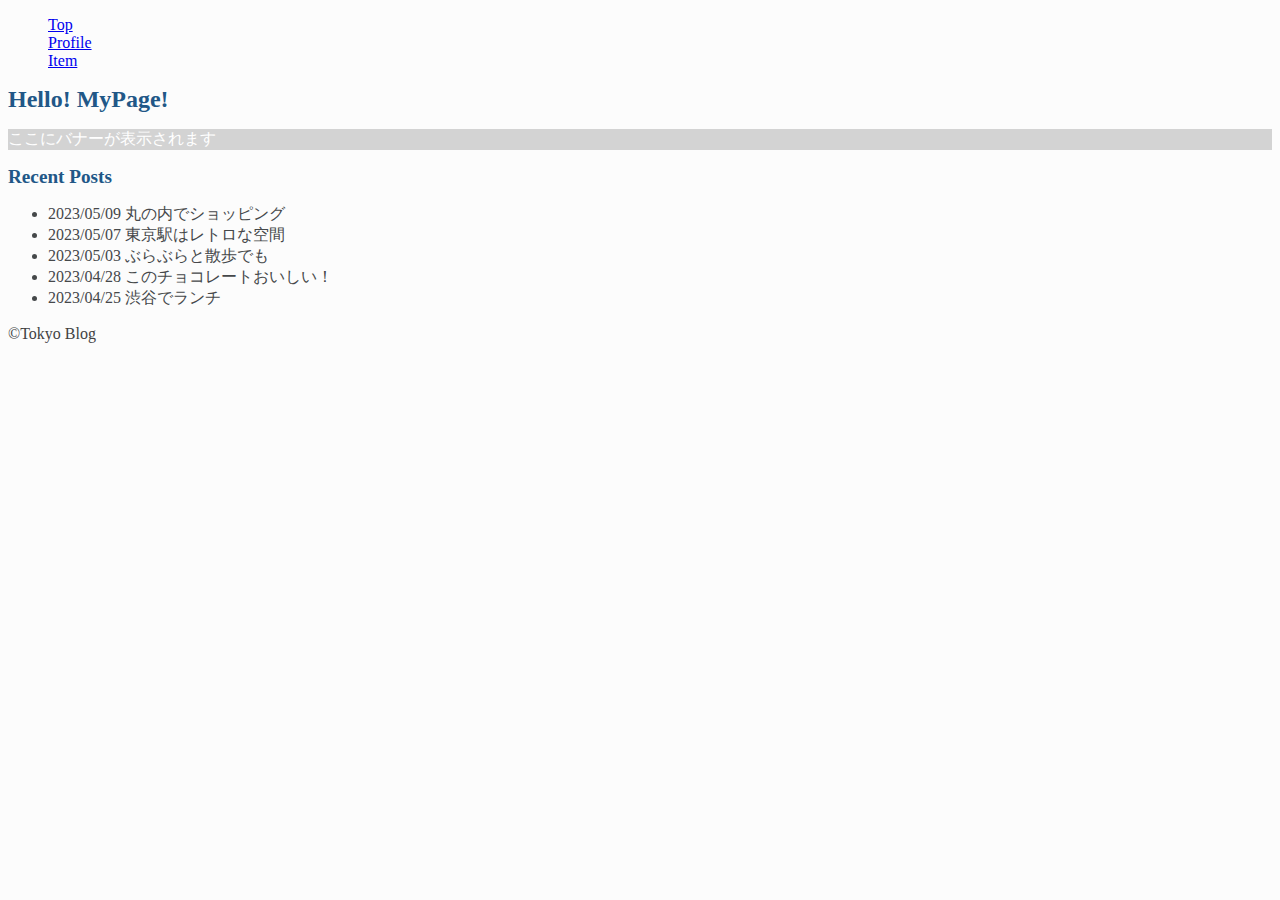
==== index.html @ a3609afc "add span" ====
<!DOCTYPE html>
<html lang="en">

<head>
    <meta charset="UTF-8">
    <meta http-equiv="X-UA-Compatible" content="IE=edge">
    <meta name="viewport" content="width=device-width, initial-scale=1.0">
    <title>My Page</title>
    <link rel="stylesheet" href="css/style.css">
</head>

<body>
    <header>
        <nav>
            <ul>
                <li>
                    <a href="./">Top</a>
                </li>
                <li>
                    <a href="profile.html">Profile</a>
                </li>
                <li>
                    <a href="item.html">Item</a>
                </li>
            </ul>
        </nav>
    </header>

    <main id="top">
        <h1>Hello! MyPage!</h1>
        <!-- section.banner.background -->
        <section class="banner background">
            ここにバナーが表示されます
        </section>

        <h2>Recent Posts</h2>
        <!-- id: # -->
        <!-- class: . -->
        <section id="latest-posts" class="container">
            <ul>
                <li>
                    <!-- span.date-label -->
                    <span class="date-label">2023/05/09</span>
                    丸の内でショッピング
                </li>
                <li>
                    <span class="date-label">2023/05/07</span>
                    東京駅はレトロな空間
                </li>
                <li>
                    <span class="date-label">2023/05/03</span>
                    ぶらぶらと散歩でも
                </li>
                <li>
                    <span class="date-label">2023/04/28</span>
                    このチョコレートおいしい！
                </li>
                <li>
                    <span class="date-label">2023/04/25</span>
                    渋谷でランチ
                </li>
            </ul>
        </section>
    </main>

    <footer>
        &copy;Tokyo Blog
    </footer>
</body>

</html>
---- css/style.css ----
body {
    color: rgb(65, 66, 67);
    background: #fcfcfc;
    /* font-family: 'Hiragino Kaku Gothic ProN', 'ヒラギノ角ゴ ProN W3', 'メイリオ', 'Meiryo', "Helvetica Neue", sans-serif; */
    font-family: "Times New Roman", "YuMincho", "Hiragino Mincho ProN", "Yu Mincho", "MS PMincho", serif;
}

h1 {
    color: rgb(33, 87, 135);
    /* 16px x 1.5 = 24px */
    font-size: 1.5em;
    /* font-size: 24px; */
}

h2 {
    color: rgb(33, 87, 135);
    font-size: 1.2em;
}

/* class=banner */
.banner {
    color: white;
    background: lightgray;
}

/* id=latest-posts */
#latest-posts {
    color: rgb(69, 72, 74);
}

/* headerタグのliだけ指定 */
header li {
    list-style: none;
}
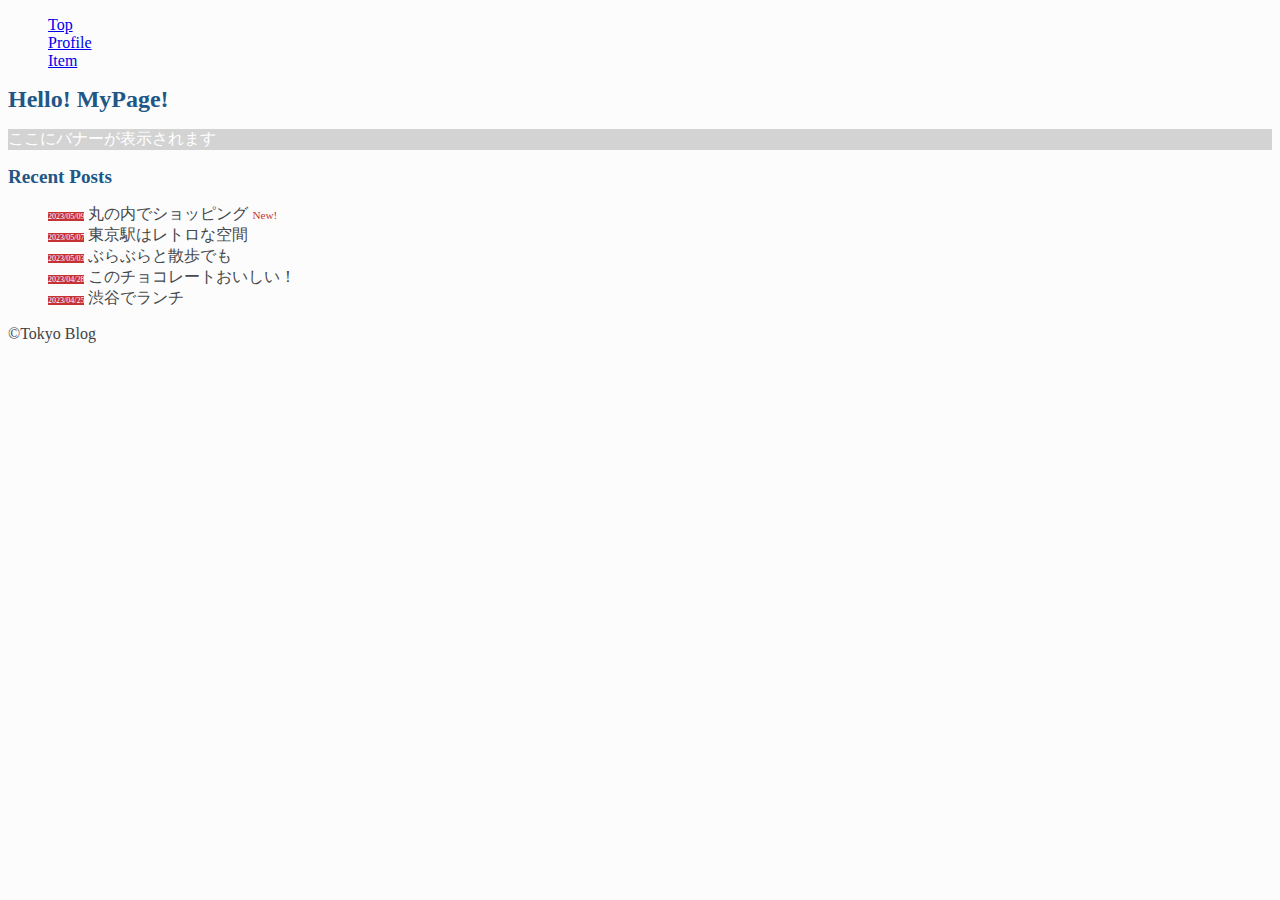
==== commit 667b7c7e: "add new" ====
--- a/index.html
+++ b/index.html
@@ -42,6 +42,8 @@
                     <!-- span.date-label -->
                     <span class="date-label">2023/05/09</span>
                     丸の内でショッピング
+                    <!-- span.new -->
+                    <span class="new">New!</span>
                 </li>
                 <li>
                     <span class="date-label">2023/05/07</span>
--- a/css/style.css
+++ b/css/style.css
@@ -31,4 +31,20 @@
 /* headerタグのliだけ指定 */
 header li {
     list-style: none;
+}
+
+.date-label {
+    /* background-color: #c63131; */
+    background: #c63131;
+    color: #ffffff;
+    font-size: 0.5rem;
+}
+
+.new {
+    color: #c63131;
+    font-size: 0.7rem;
+}
+
+#latest-posts li {
+    list-style: none;
 }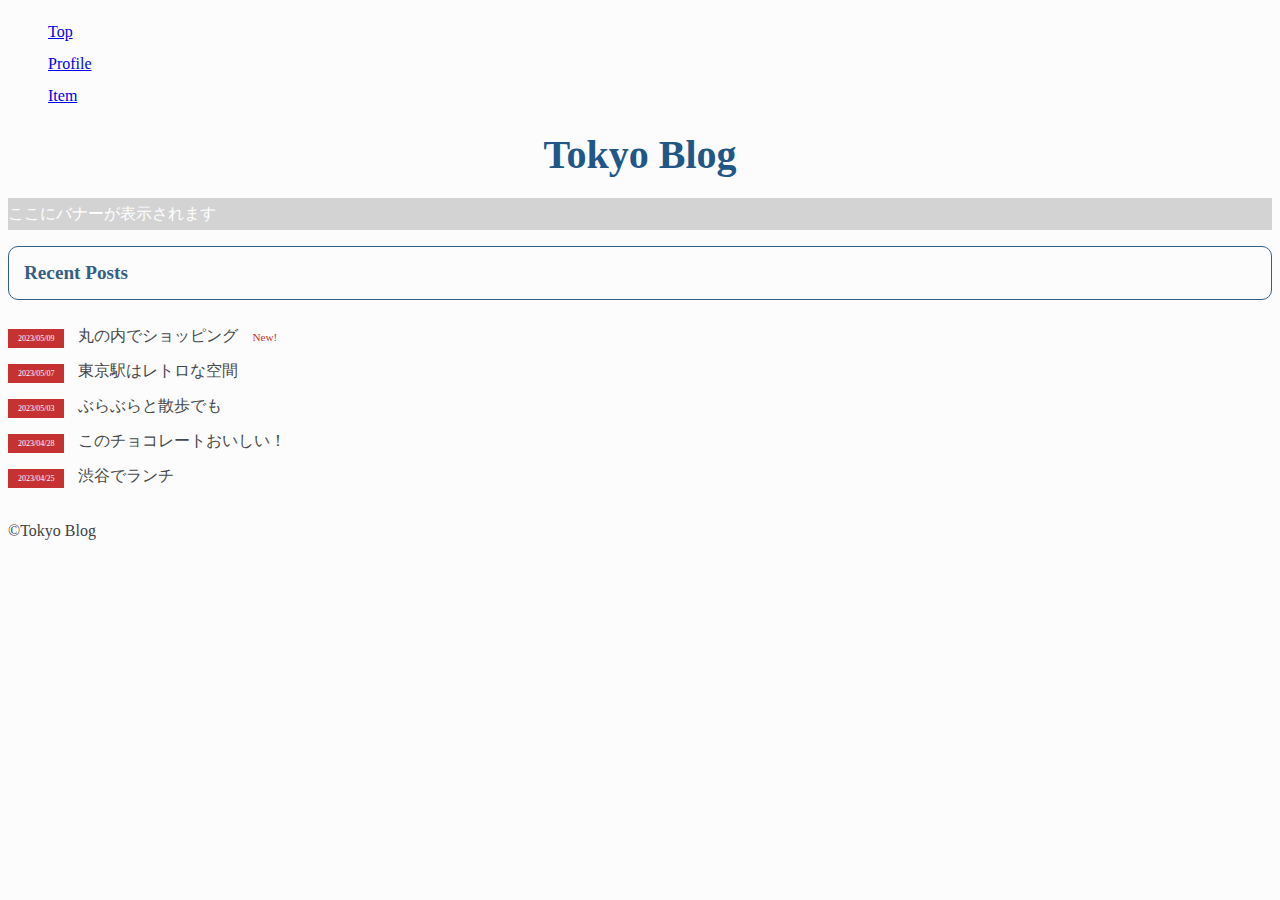
==== commit 75d62c04: "add text style" ====
--- a/index.html
+++ b/index.html
@@ -27,7 +27,7 @@
     </header>
 
     <main id="top">
-        <h1>Hello! MyPage!</h1>
+        <h1>Tokyo Blog</h1>
         <!-- section.banner.background -->
         <section class="banner background">
             ここにバナーが表示されます
--- a/css/style.css
+++ b/css/style.css
@@ -3,18 +3,23 @@
     background: #fcfcfc;
     /* font-family: 'Hiragino Kaku Gothic ProN', 'ヒラギノ角ゴ ProN W3', 'メイリオ', 'Meiryo', "Helvetica Neue", sans-serif; */
     font-family: "Times New Roman", "YuMincho", "Hiragino Mincho ProN", "Yu Mincho", "MS PMincho", serif;
+    line-height: 2.0rem;
 }
 
 h1 {
     color: rgb(33, 87, 135);
     /* 16px x 1.5 = 24px */
-    font-size: 1.5em;
+    font-size: 2.5em;
     /* font-size: 24px; */
+    text-align: center;
 }
 
 h2 {
-    color: rgb(33, 87, 135);
+    color: #355f84;
     font-size: 1.2em;
+    border: 1px solid #355f84;
+    border-radius: 10px;
+    padding: 10px 15px;
 }
 
 /* class=banner */
@@ -38,13 +43,21 @@
     background: #c63131;
     color: #ffffff;
     font-size: 0.5rem;
+    padding: 5px 10px;
+    margin-right: 10px;
 }
 
 .new {
     color: #c63131;
     font-size: 0.7rem;
+    padding: 10px;
 }
 
-#latest-posts li {
+#latest-posts ul {
     list-style: none;
+    padding: 0;
+}
+
+#latest-posts {
+    margin: 20px 0;
 }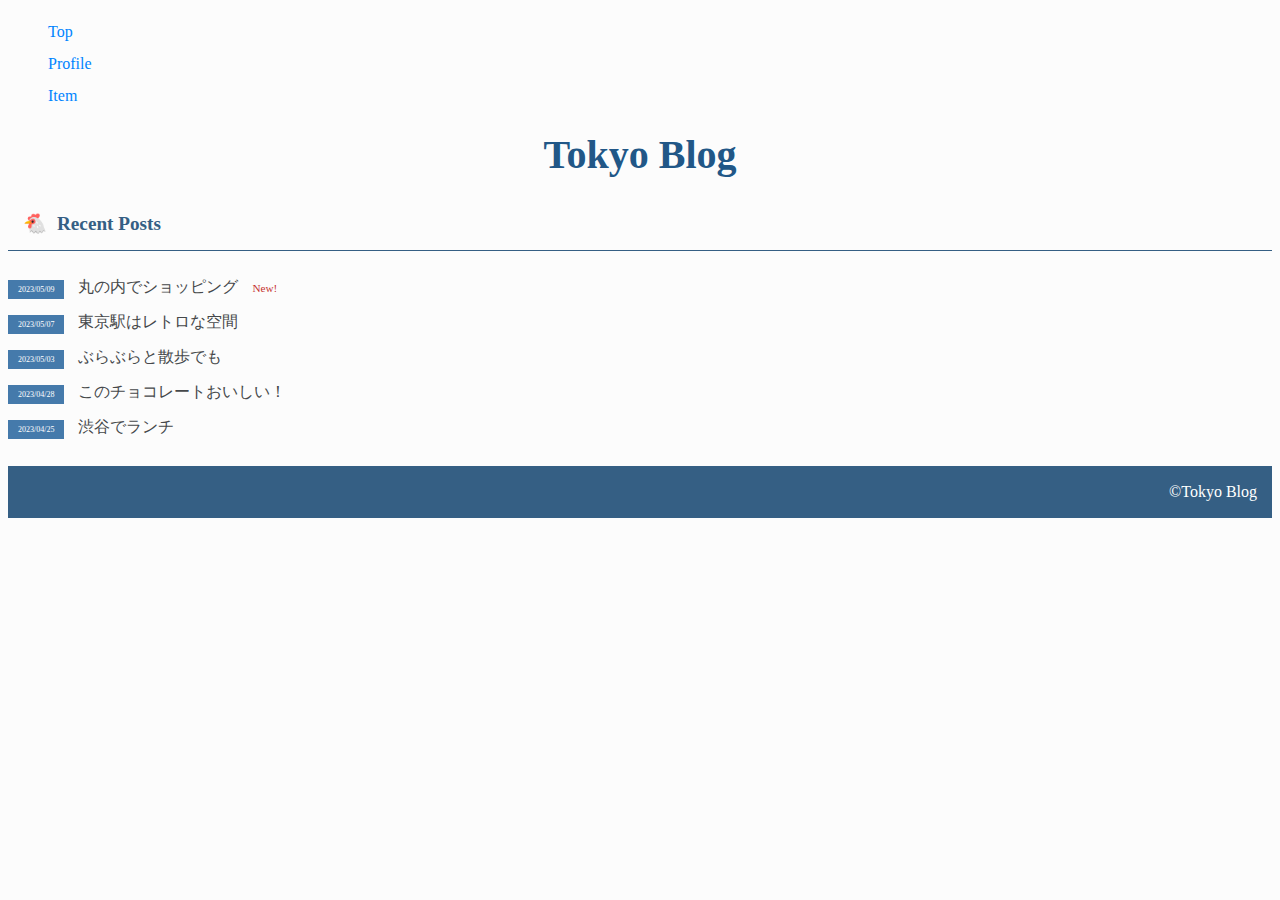
==== commit c2fd6cfc: "update" ====
--- a/index.html
+++ b/index.html
@@ -28,9 +28,10 @@
 
     <main id="top">
         <h1>Tokyo Blog</h1>
-        <!-- section.banner.background -->
-        <section class="banner background">
-            ここにバナーが表示されます
+        <section id="banner">
+            <div class="background">
+
+            </div>
         </section>
 
         <h2>Recent Posts</h2>
--- a/css/style.css
+++ b/css/style.css
@@ -17,9 +17,32 @@
 h2 {
     color: #355f84;
     font-size: 1.2em;
-    border: 1px solid #355f84;
-    border-radius: 10px;
+    /* border: 1px solid #355f84; */
+    /* border-radius: 10px; */
+    border-bottom: 1px solid #355f84;
     padding: 10px 15px;
+}
+
+h2::before {
+    content: "\01f414";
+    margin-right: 10px;
+}
+
+footer {
+    padding: 10px 15px;
+    background: #355f84;
+    color: #ffffff;
+    text-align: right;
+}
+
+a {
+    text-decoration: none;
+    color: #0084ff;
+}
+
+/* aリンクにマウスオーバーしたとき */
+a:hover {
+    color: red;
 }
 
 /* class=banner */
@@ -40,7 +63,7 @@
 
 .date-label {
     /* background-color: #c63131; */
-    background: #c63131;
+    background: #457aab;
     color: #ffffff;
     font-size: 0.5rem;
     padding: 5px 10px;
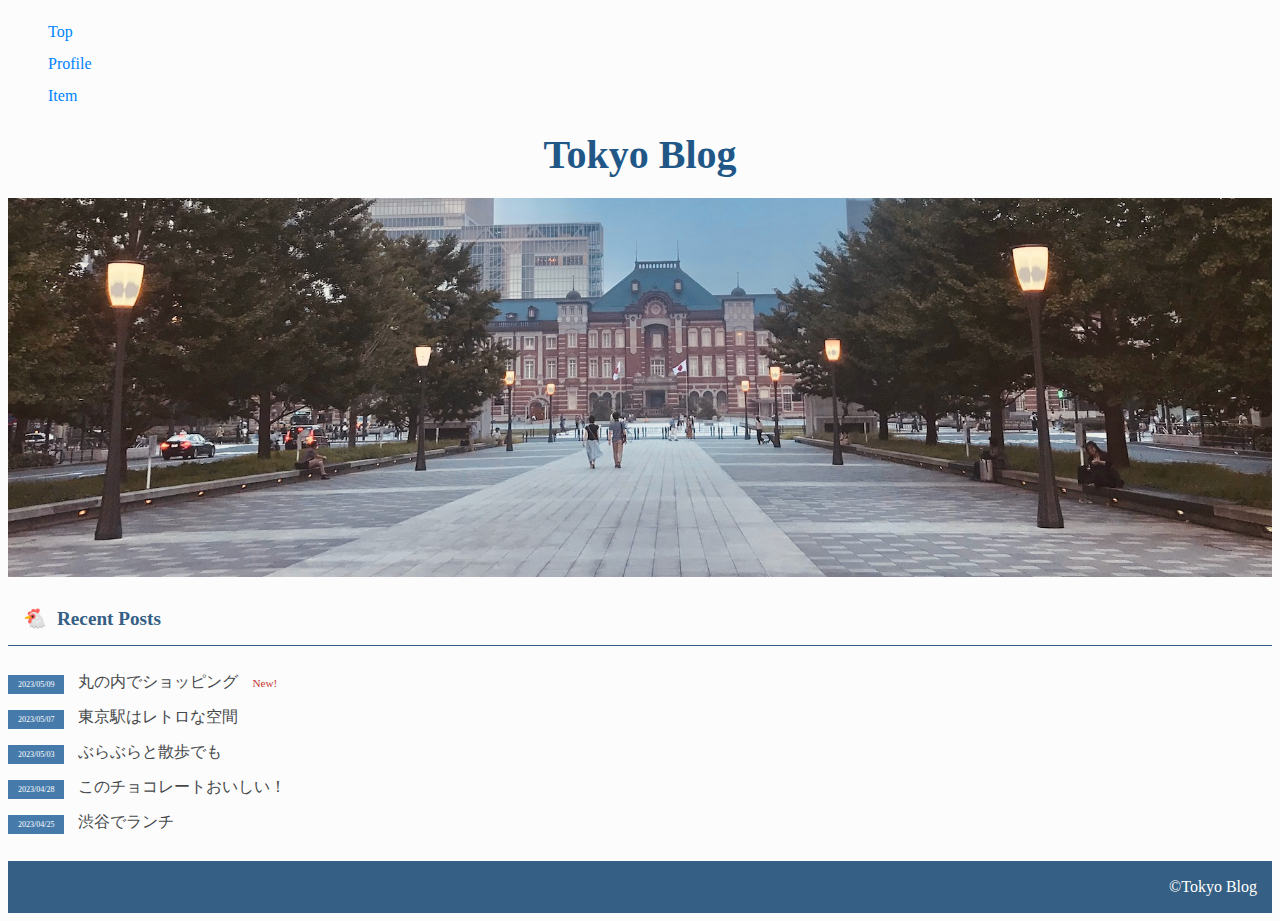
==== commit a025dee0: "update" ====
--- a/index.html
+++ b/index.html
@@ -30,7 +30,7 @@
         <h1>Tokyo Blog</h1>
         <section id="banner">
             <div class="background">
-
+                
             </div>
         </section>
 
--- a/css/style.css
+++ b/css/style.css
@@ -83,4 +83,17 @@
 
 #latest-posts {
     margin: 20px 0;
+}
+
+.background {
+    width: 100%;
+    height: 0;
+    background-size: cover;
+    background-position: bottom center;
+    background-repeat: no-repeat;
+    padding-top: 30%;
+}
+
+#top .background {
+    background-image: url(../images/tokyo_station.jpg);
 }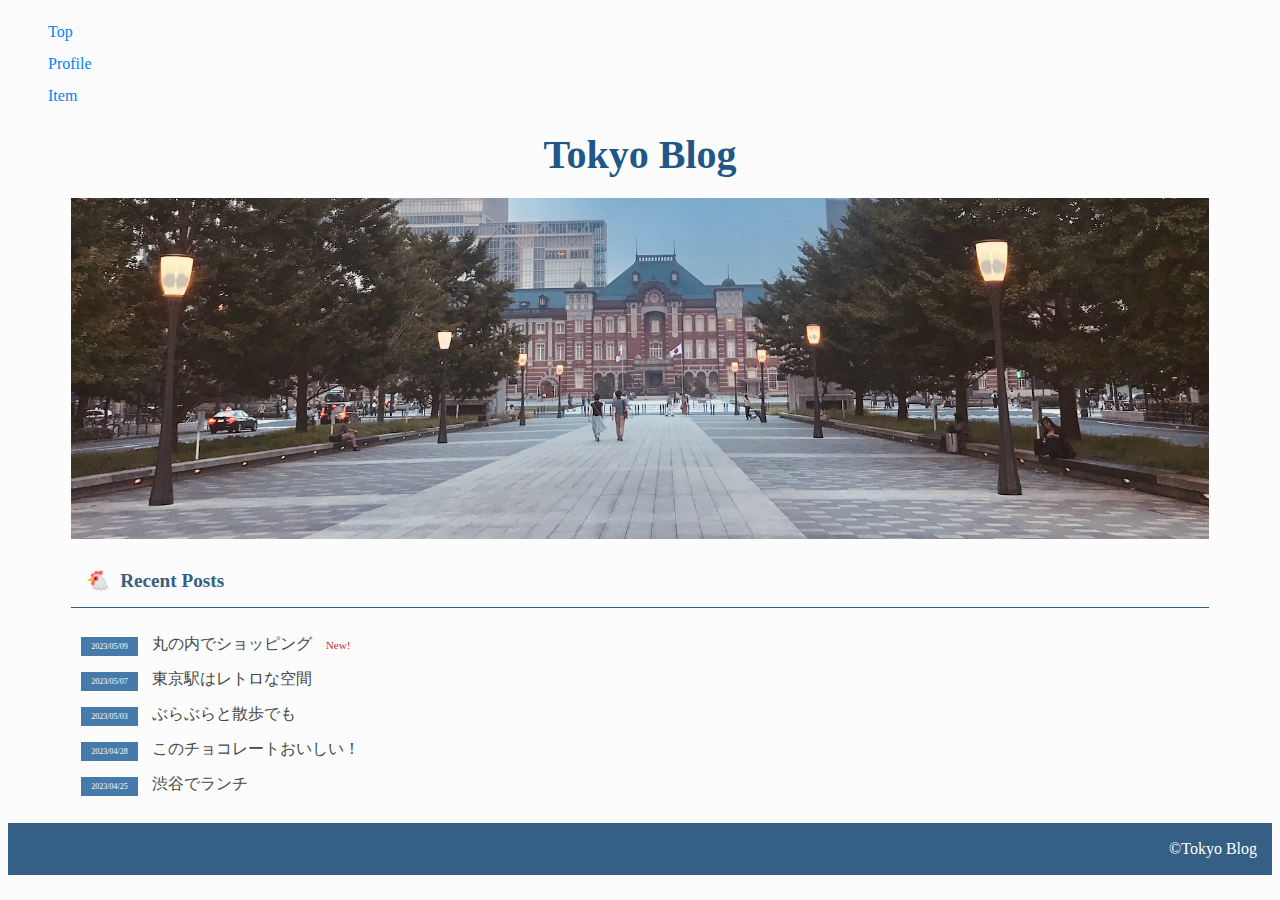
==== commit 60b1131d: "update" ====
--- a/index.html
+++ b/index.html
@@ -26,7 +26,7 @@
         </nav>
     </header>
 
-    <main id="top">
+    <main id="top" class="container">
         <h1>Tokyo Blog</h1>
         <section id="banner">
             <div class="background">
@@ -37,7 +37,7 @@
         <h2>Recent Posts</h2>
         <!-- id: # -->
         <!-- class: . -->
-        <section id="latest-posts" class="container">
+        <section id="latest-posts">
             <ul>
                 <li>
                     <!-- span.date-label -->
--- a/css/style.css
+++ b/css/style.css
@@ -67,7 +67,7 @@
     color: #ffffff;
     font-size: 0.5rem;
     padding: 5px 10px;
-    margin-right: 10px;
+    margin: 10px;
 }
 
 .new {
@@ -86,14 +86,18 @@
 }
 
 .background {
-    width: 100%;
-    height: 0;
     background-size: cover;
-    background-position: bottom center;
+    background-position: bottom;
     background-repeat: no-repeat;
     padding-top: 30%;
 }
 
 #top .background {
     background-image: url(../images/tokyo_station.jpg);
+}
+
+.container {
+    width: 90%;
+    margin-left: auto;
+    margin-right: auto;
 }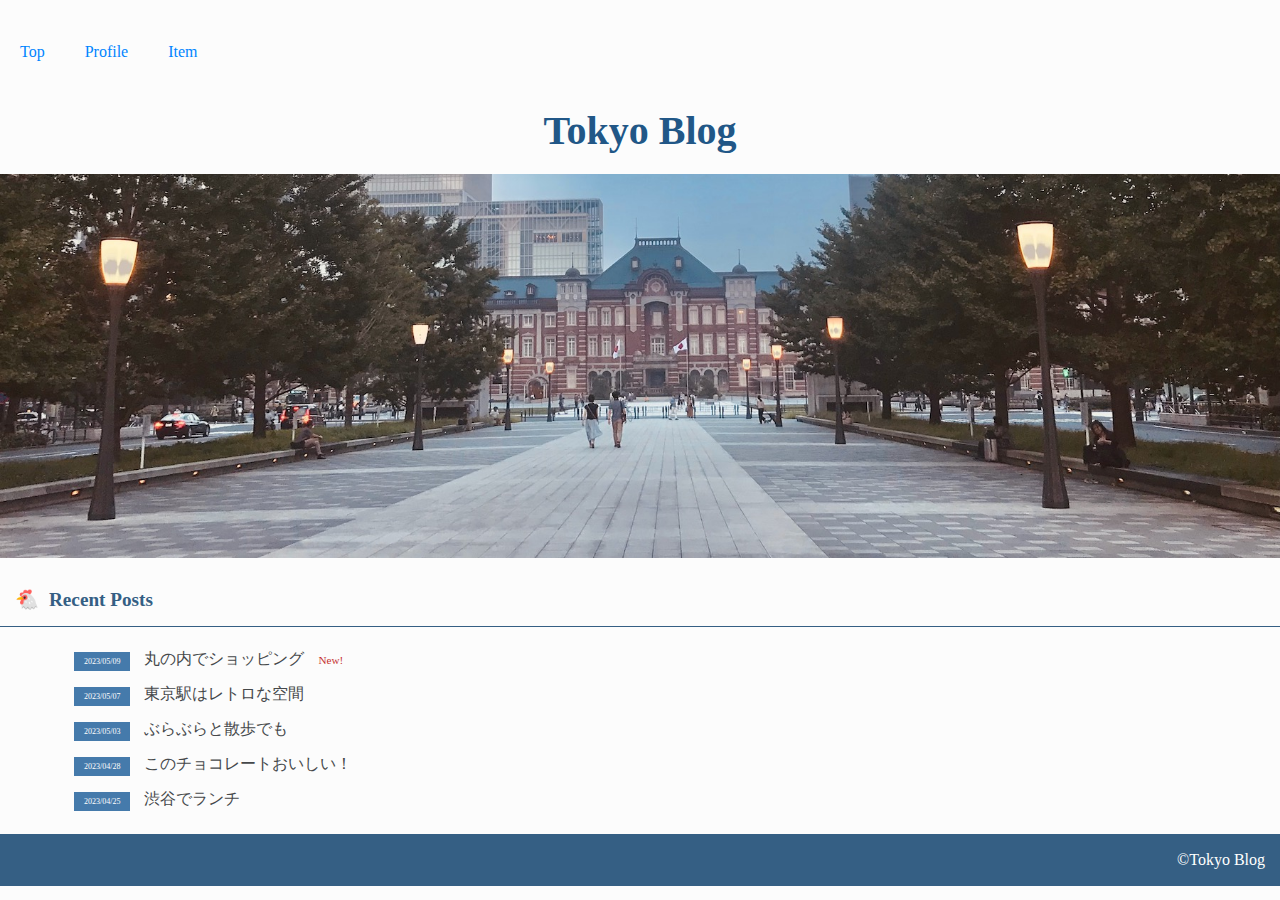
==== commit c8fa719e: "update" ====
--- a/index.html
+++ b/index.html
@@ -26,7 +26,7 @@
         </nav>
     </header>
 
-    <main id="top" class="container">
+    <main id="top">
         <h1>Tokyo Blog</h1>
         <section id="banner">
             <div class="background">
@@ -37,7 +37,7 @@
         <h2>Recent Posts</h2>
         <!-- id: # -->
         <!-- class: . -->
-        <section id="latest-posts">
+        <section id="latest-posts" class="container">
             <ul>
                 <li>
                     <!-- span.date-label -->
--- a/css/style.css
+++ b/css/style.css
@@ -4,6 +4,7 @@
     /* font-family: 'Hiragino Kaku Gothic ProN', 'ヒラギノ角ゴ ProN W3', 'メイリオ', 'Meiryo', "Helvetica Neue", sans-serif; */
     font-family: "Times New Roman", "YuMincho", "Hiragino Mincho ProN", "Yu Mincho", "MS PMincho", serif;
     line-height: 2.0rem;
+    margin: 0;
 }
 
 h1 {
@@ -57,8 +58,14 @@
 }
 
 /* headerタグのliだけ指定 */
+header ul {
+    display: flex;
+    padding: 0;
+}
+
 header li {
     list-style: none;
+    padding: 20px;
 }
 
 .date-label {
@@ -82,7 +89,7 @@
 }
 
 #latest-posts {
-    margin: 20px 0;
+    /* margin: 20px 0; */
 }
 
 .background {
@@ -96,8 +103,16 @@
     background-image: url(../images/tokyo_station.jpg);
 }
 
+#profile .background {
+    background-image: url(../images/ez.jpg);
+}
+
 .container {
     width: 90%;
     margin-left: auto;
     margin-right: auto;
+}
+
+.profile-image {
+    text-align: center;
 }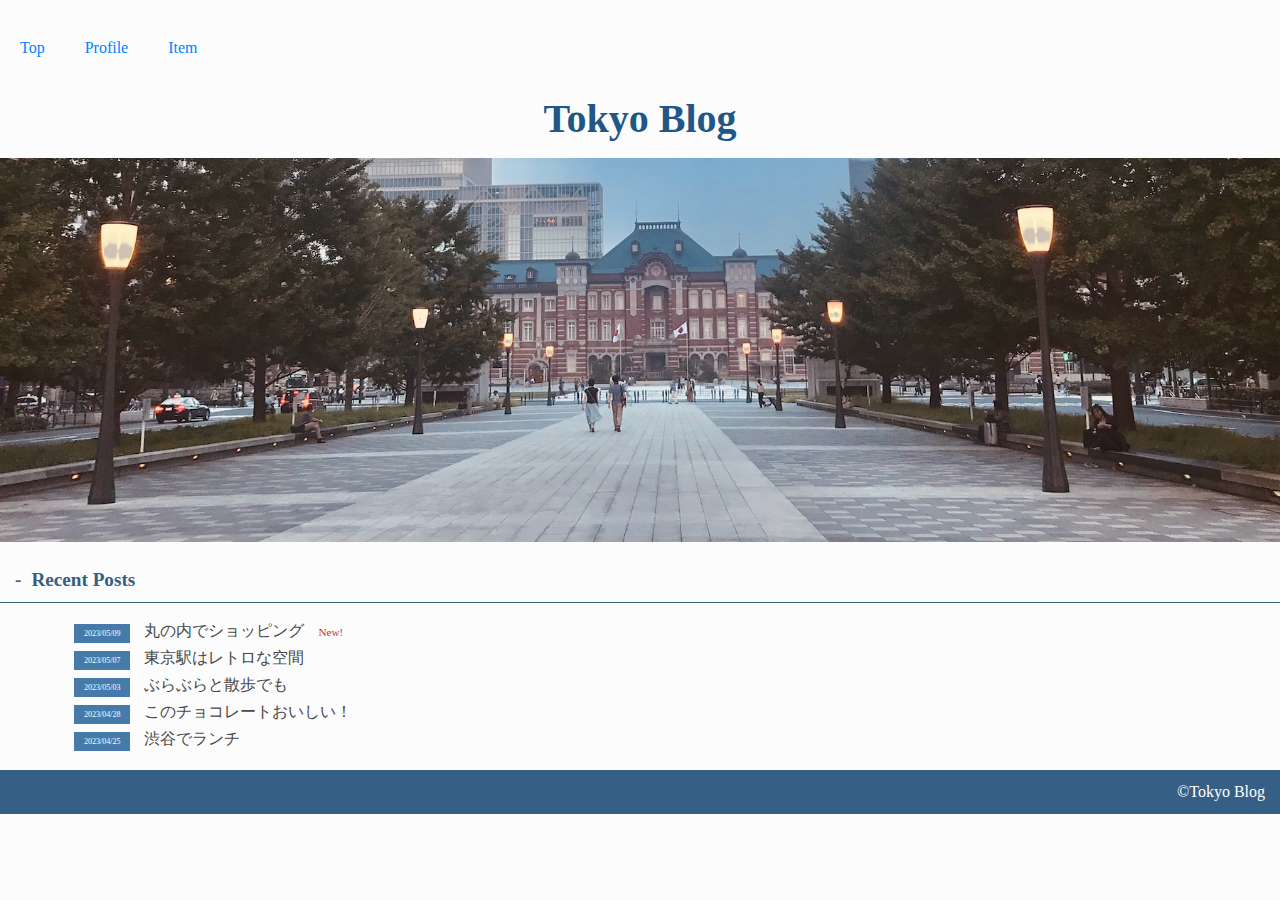
==== commit 66be3406: "update" ====
--- a/index.html
+++ b/index.html
@@ -6,7 +6,7 @@
     <meta http-equiv="X-UA-Compatible" content="IE=edge">
     <meta name="viewport" content="width=device-width, initial-scale=1.0">
     <title>My Page</title>
-    <link rel="stylesheet" href="css/style.css">
+    <link rel="stylesheet" href="./css/style.css">
 </head>
 
 <body>
@@ -27,6 +27,7 @@
     </header>
 
     <main id="top">
+        <!-- 見出し1 -->
         <h1>Tokyo Blog</h1>
         <section id="banner">
             <div class="background">
@@ -34,6 +35,7 @@
             </div>
         </section>
 
+        <!-- 見出し2 -->
         <h2>Recent Posts</h2>
         <!-- id: # -->
         <!-- class: . -->
@@ -71,4 +73,5 @@
     </footer>
 </body>
 
+
 </html>--- a/css/style.css
+++ b/css/style.css
@@ -3,7 +3,7 @@
     background: #fcfcfc;
     /* font-family: 'Hiragino Kaku Gothic ProN', 'ヒラギノ角ゴ ProN W3', 'メイリオ', 'Meiryo', "Helvetica Neue", sans-serif; */
     font-family: "Times New Roman", "YuMincho", "Hiragino Mincho ProN", "Yu Mincho", "MS PMincho", serif;
-    line-height: 2.0rem;
+    line-height: 1.5rem;
     margin: 0;
 }
 
@@ -25,7 +25,8 @@
 }
 
 h2::before {
-    content: "\01f414";
+    /* content: "\01f414"; */
+    content: "-";
     margin-right: 10px;
 }
 
@@ -68,6 +69,7 @@
     padding: 20px;
 }
 
+/* class=data-label */
 .date-label {
     /* background-color: #c63131; */
     background: #457aab;
